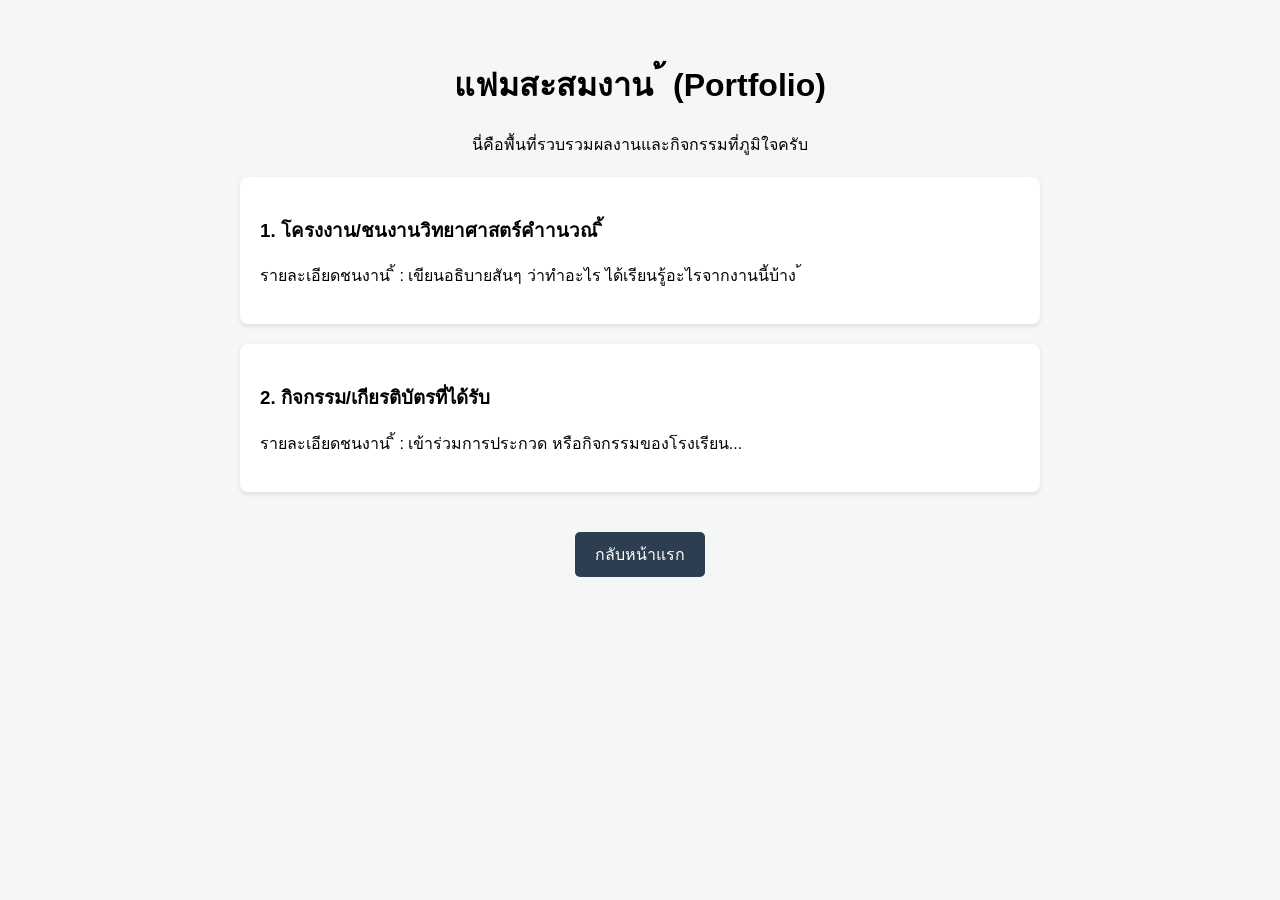
==== Portfolio.html @ 20e5bef6 "Create Portfolio.html" ====
<!DOCTYPE html>
<html lang="th">
<head>
<meta charset="UTF-8">
<meta viewport="width=device-width, initial-scale=1.0">
<title>แฟมสะสมงานของฉัน ้ </title>
<style>
body { font-family: sans-serif; background-color: #f4f7f6; text-align: center;
padding: 30px; }
.container { max-width: 800px; margin: 0 auto; }
.project-card { background: white; padding: 20px; margin: 20px 0; border-radius:
8px; box-shadow: 0 2px 5px rgba(0,0,0,0.1); text-align: left; }
.btn { display: inline-block; background: #2c3e50; color: white; padding: 10px
20px; text-decoration: none; border-radius: 5px; margin-top: 20px; }
</style>
</head>
<body>
<div class="container">
<h1> แฟมสะสมงาน ้ (Portfolio)</h1>
<p>นี่คือพื้นที่รวบรวมผลงานและกิจกรรมที่ภูมิใจครับ</p>
<!-- กล่องผลงานชนที่ ้ิ 1 -->
<div class="project-card">
<h3>1. โครงงาน/ชนงานวิทยาศาสตร์คำานวณ ิ้ </h3>
<p>รายละเอียดชนงาน ิ้ : เขียนอธิบายสันๆ ว่าทำอะไร ได้เรียนรู้อะไรจากงานนี้บ้าง ้ </p>
</div>
<!-- กล่องผลงานชนที่ ้ิ 2 -->
<div class="project-card">
<h3>2. กิจกรรม/เกียรติบัตรที่ได้รับ</h3>
<p>รายละเอียดชนงาน ิ้ : เข้าร่วมการประกวด หรือกิจกรรมของโรงเรียน...</p>
</div>
<!-- ปุ่มกดกลับหน้าแรก -->
<a href="index.html" class="btn"> กลับหน้าแรก</a>
</div>
</body>
</html>
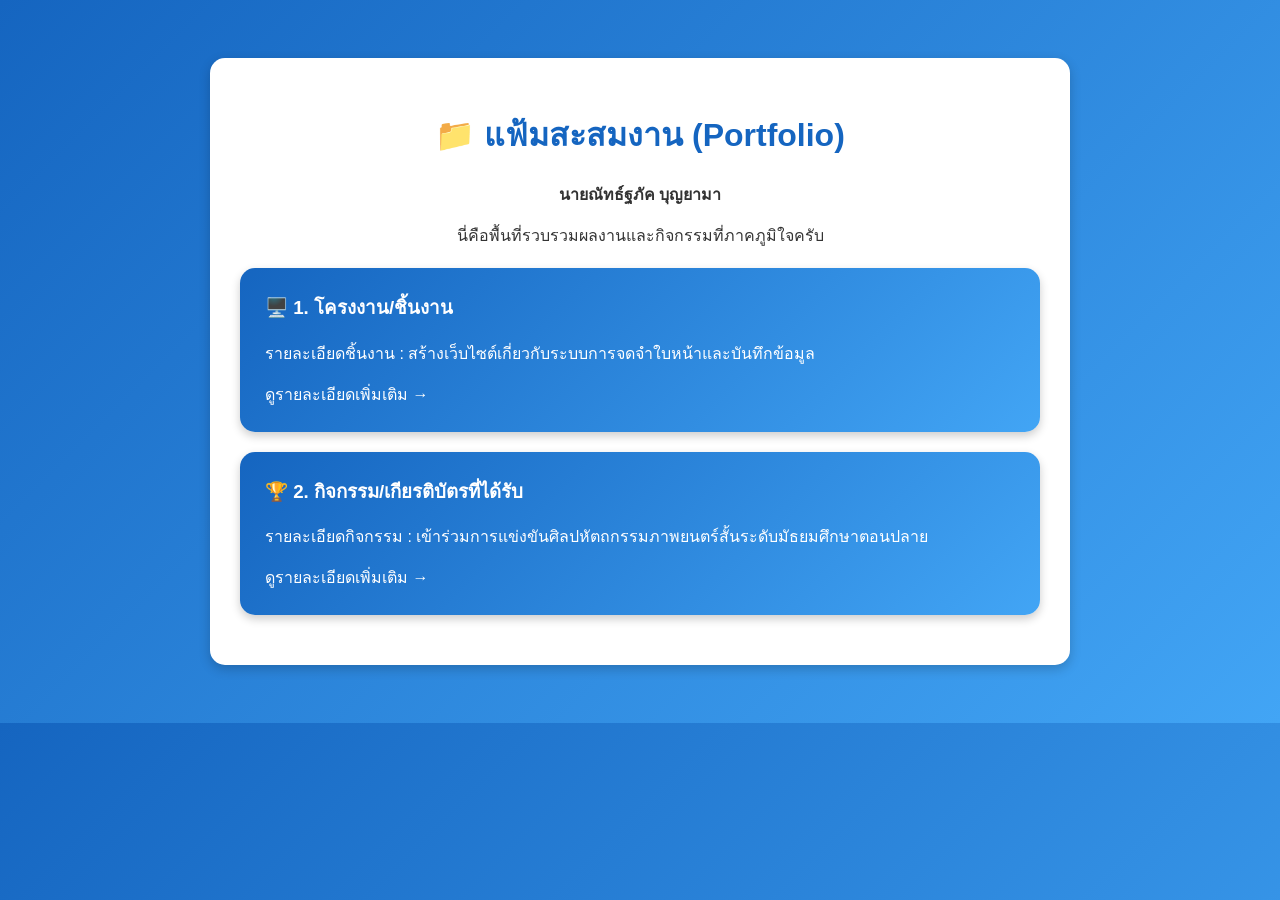
==== commit 12be047d: "Update Portfolio.html" ====
--- a/Portfolio.html
+++ b/Portfolio.html
@@ -2,34 +2,83 @@
 <html lang="th">
 <head>
 <meta charset="UTF-8">
-<meta viewport="width=device-width, initial-scale=1.0">
-<title>แฟมสะสมงานของฉัน ้ </title>
+<meta name="viewport" content="width=device-width, initial-scale=1.0">
+<title>Portfolio</title>
 <style>
-body { font-family: sans-serif; background-color: #f4f7f6; text-align: center;
-padding: 30px; }
-.container { max-width: 800px; margin: 0 auto; }
-.project-card { background: white; padding: 20px; margin: 20px 0; border-radius:
-8px; box-shadow: 0 2px 5px rgba(0,0,0,0.1); text-align: left; }
-.btn { display: inline-block; background: #2c3e50; color: white; padding: 10px
-20px; text-decoration: none; border-radius: 5px; margin-top: 20px; }
+body{
+    background: linear-gradient(135deg, #1565c0, #42a5f5);
+    color:#333;
+    text-align:center;
+    padding:50px;
+    font-family:Tahoma,sans-serif;
+}
+.card{
+    background:white;
+    border-radius:15px;
+    box-shadow:0 4px 12px rgba(0,0,0,0.2);
+    max-width:800px;
+    margin:0 auto;
+    padding:30px;
+}
+h1{
+    color:#1565c0;
+}
+.box{
+    background: linear-gradient(135deg, #1565c0, #42a5f5);
+    color:white;
+    border-radius:15px;
+    padding:25px;
+    margin:20px 0;
+    text-align:left;
+    box-shadow:0 4px 10px rgba(0,0,0,0.2);
+    transition:0.3s;
+}
+.box:hover{
+    transform:translateY(-3px);
+}
+.box h3{
+    color:white;
+    margin-top:0;
+}
+.box a{
+    color:white;
+    font-weight:bold;
+    text-decoration:none;
+}
+.btn{
+    display:inline-block;
+    margin-top:20px;
+    padding:12px 24px;
+    background:#1565c0;
+    color:white;
+    text-decoration:none;
+    border-radius:8px;
+}
+.btn:hover{
+    background:#0d47a1;
+}
 </style>
 </head>
 <body>
-<div class="container">
-<h1> แฟมสะสมงาน ้ (Portfolio)</h1>
-<p>นี่คือพื้นที่รวบรวมผลงานและกิจกรรมที่ภูมิใจครับ</p>
-<!-- กล่องผลงานชนที่ ้ิ 1 -->
-<div class="project-card">
-<h3>1. โครงงาน/ชนงานวิทยาศาสตร์คำานวณ ิ้ </h3>
-<p>รายละเอียดชนงาน ิ้ : เขียนอธิบายสันๆ ว่าทำอะไร ได้เรียนรู้อะไรจากงานนี้บ้าง ้ </p>
+<div class="card">
+<h1>📁 แฟ้มสะสมงาน (Portfolio)</h1>
+<p><strong>นายณัทธ์ฐภัค บุญยามา</strong></p>
+<p>นี่คือพื้นที่รวบรวมผลงานและกิจกรรมที่ภาคภูมิใจครับ</p>
+<div class="box">
+<h3>🖥️ 1. โครงงาน/ชิ้นงาน</h3>
+<p>
+รายละเอียดชิ้นงาน :
+สร้างเว็บไซต์เกี่ยวกับระบบการจดจำใบหน้าและบันทึกข้อมูล
+</p>
+
+ดูรายละเอียดเพิ่มเติม →
+
 </div>
-<!-- กล่องผลงานชนที่ ้ิ 2 -->
-<div class="project-card">
-<h3>2. กิจกรรม/เกียรติบัตรที่ได้รับ</h3>
-<p>รายละเอียดชนงาน ิ้ : เข้าร่วมการประกวด หรือกิจกรรมของโรงเรียน...</p>
-</div>
-<!-- ปุ่มกดกลับหน้าแรก -->
-<a href="index.html" class="btn"> กลับหน้าแรก</a>
-</div>
-</body>
-</html>
+<div class="box">
+<h3>🏆 2. กิจกรรม/เกียรติบัตรที่ได้รับ</h3>
+<p>
+รายละเอียดกิจกรรม :
+เข้าร่วมการแข่งขันศิลปหัตถกรรมภาพยนตร์สั้นระดับมัธยมศึกษาตอนปลาย
+</p>
+
+ดูรายละเอียดเพิ่มเติม →
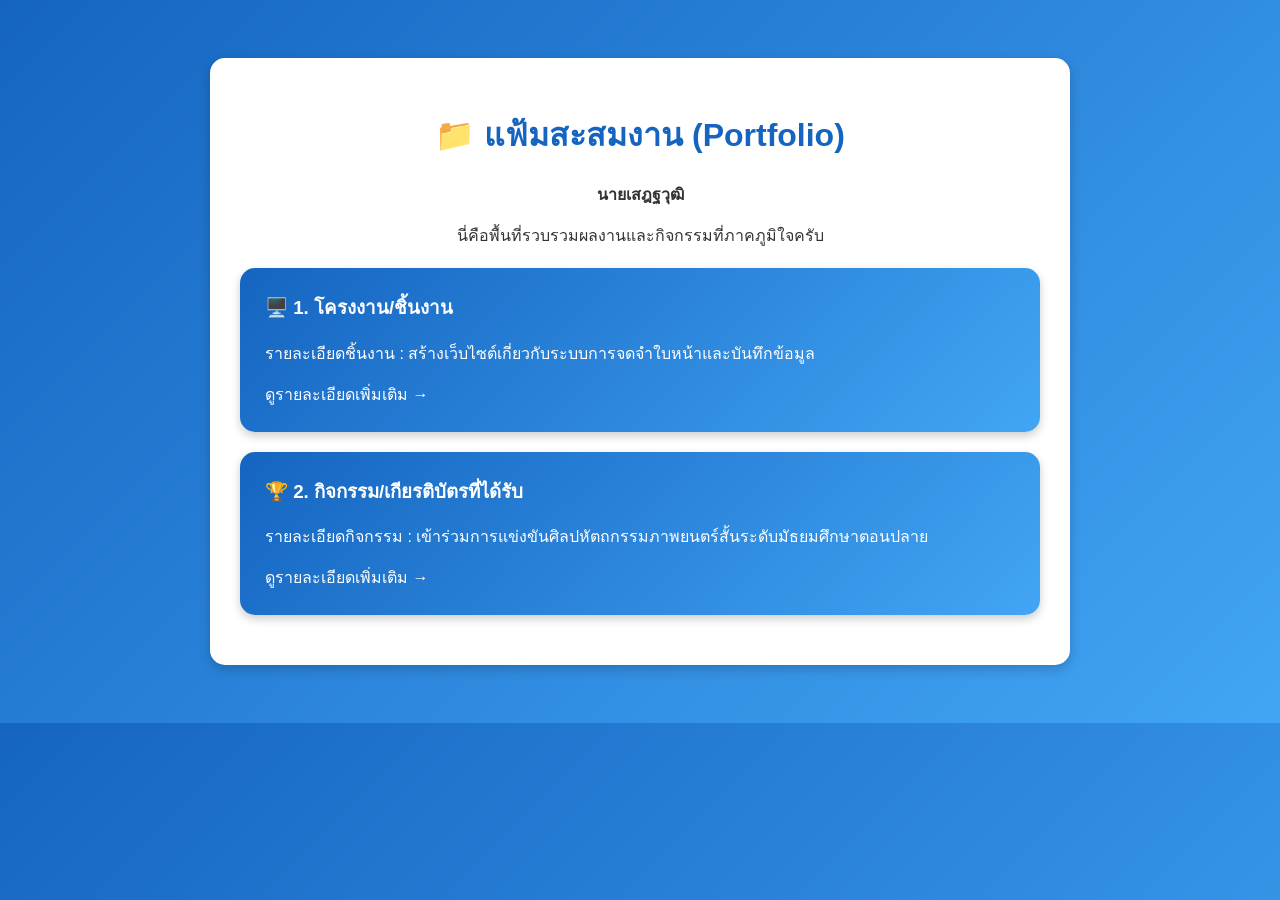
==== commit b975fe14: "Update Portfolio.html" ====
--- a/Portfolio.html
+++ b/Portfolio.html
@@ -62,7 +62,7 @@
 <body>
 <div class="card">
 <h1>📁 แฟ้มสะสมงาน (Portfolio)</h1>
-<p><strong>นายณัทธ์ฐภัค บุญยามา</strong></p>
+<p><strong>นายเสฎฐวุฒิ </strong></p>
 <p>นี่คือพื้นที่รวบรวมผลงานและกิจกรรมที่ภาคภูมิใจครับ</p>
 <div class="box">
 <h3>🖥️ 1. โครงงาน/ชิ้นงาน</h3>
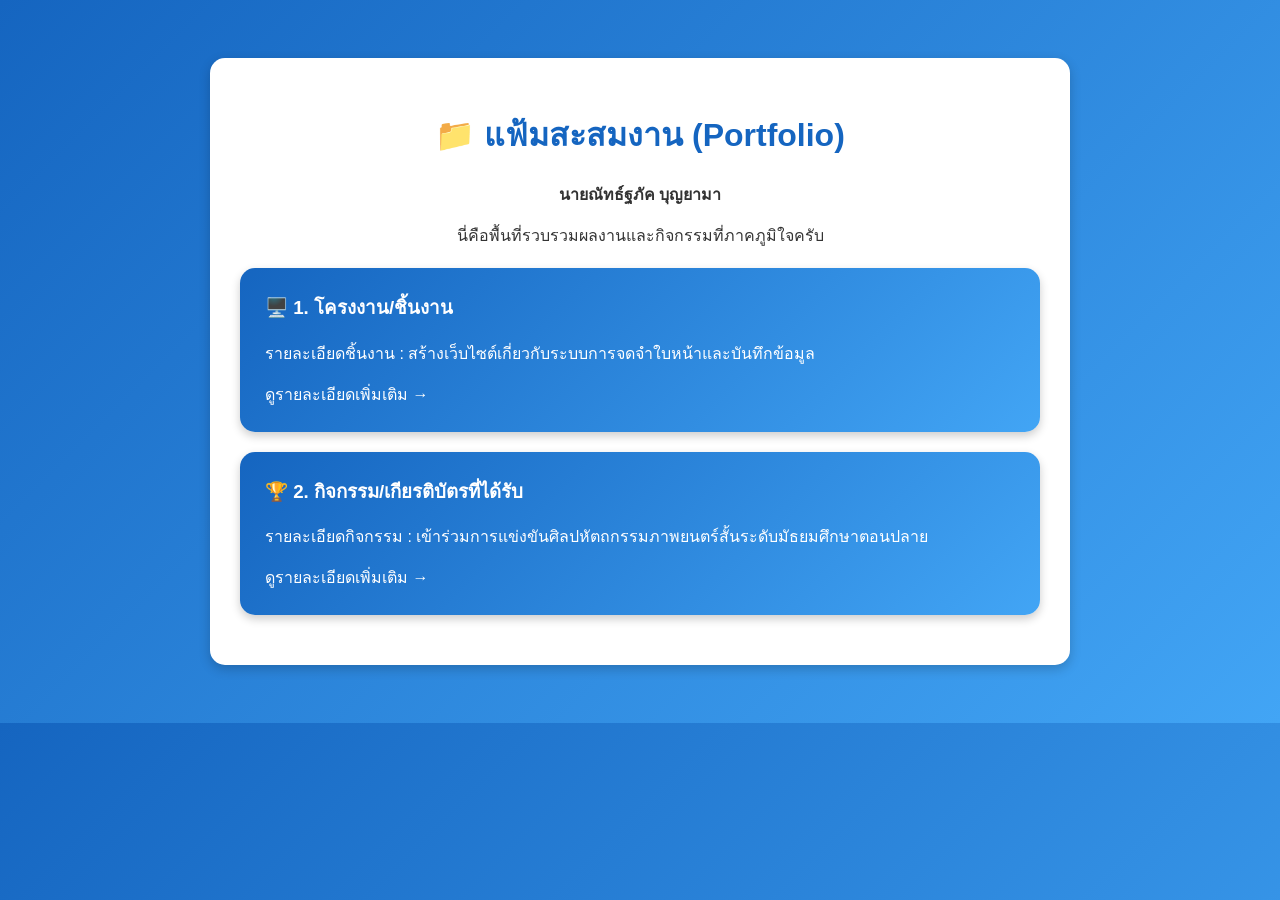
==== commit e8e215d0: "Update Portfolio.html" ====
--- a/Portfolio.html
+++ b/Portfolio.html
@@ -62,7 +62,7 @@
 <body>
 <div class="card">
 <h1>📁 แฟ้มสะสมงาน (Portfolio)</h1>
-<p><strong>นายเสฎฐวุฒิ </strong></p>
+<p><strong>นายณัทธ์ฐภัค บุญยามา</strong></p>
 <p>นี่คือพื้นที่รวบรวมผลงานและกิจกรรมที่ภาคภูมิใจครับ</p>
 <div class="box">
 <h3>🖥️ 1. โครงงาน/ชิ้นงาน</h3>
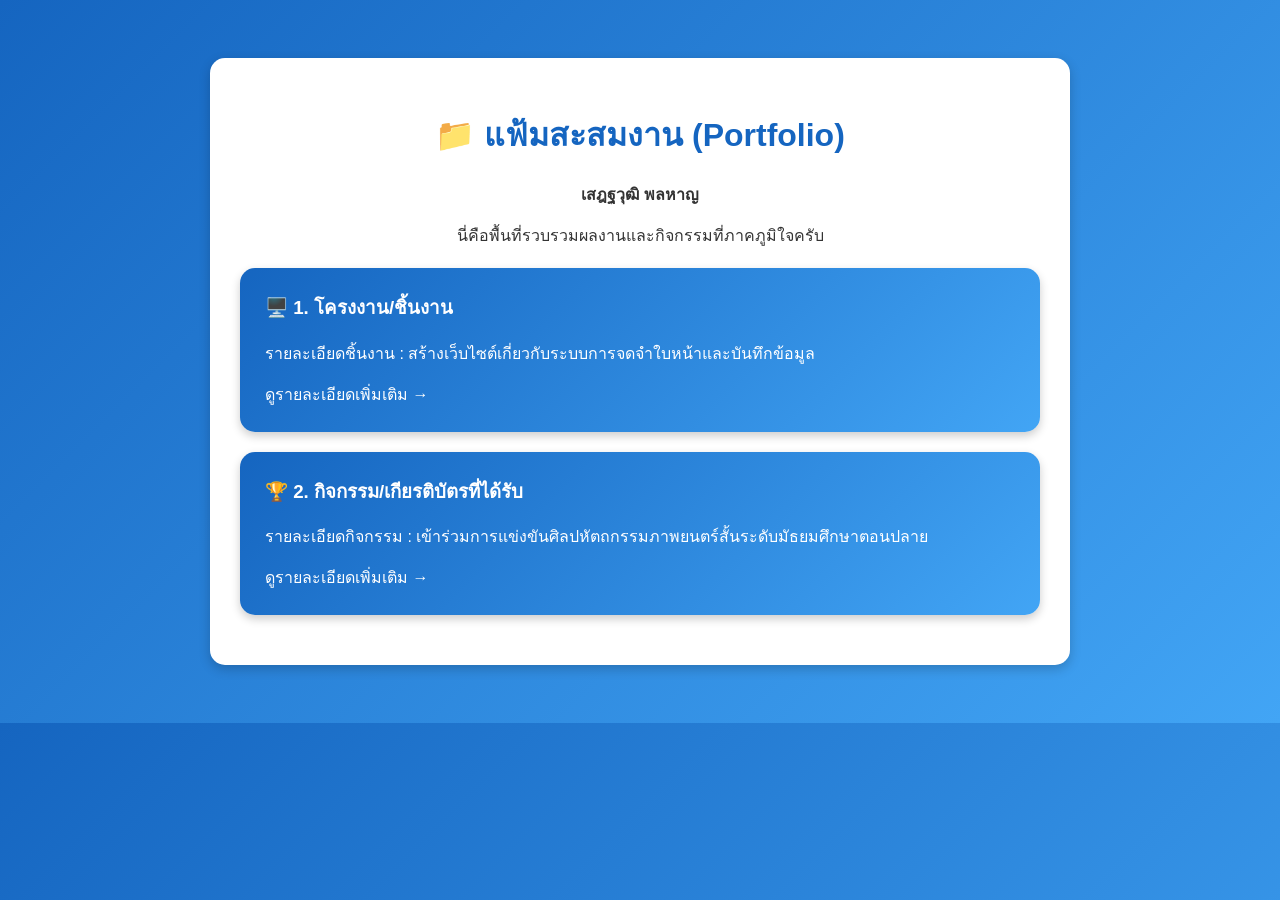
==== commit 52156ea1: "Update Portfolio.html" ====
--- a/Portfolio.html
+++ b/Portfolio.html
@@ -62,7 +62,7 @@
 <body>
 <div class="card">
 <h1>📁 แฟ้มสะสมงาน (Portfolio)</h1>
-<p><strong>นายณัทธ์ฐภัค บุญยามา</strong></p>
+<p><strong>เสฎฐวุฒิ พลหาญ</strong></p>
 <p>นี่คือพื้นที่รวบรวมผลงานและกิจกรรมที่ภาคภูมิใจครับ</p>
 <div class="box">
 <h3>🖥️ 1. โครงงาน/ชิ้นงาน</h3>
